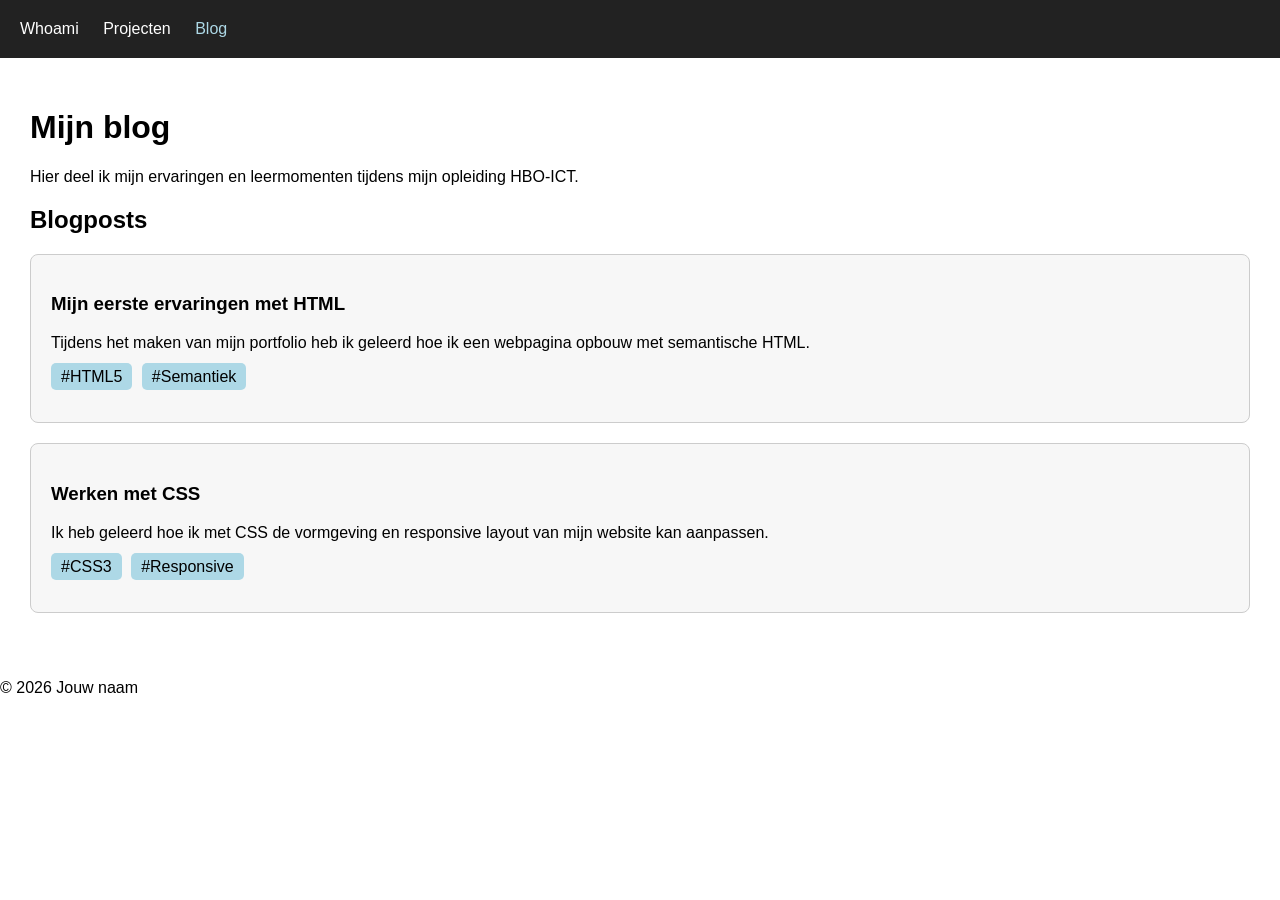
==== blog.html @ cefa5225 "Eerste versie portfolio website" ====
<!DOCTYPE html>
<html lang="en">
<head>
    <meta charset="UTF-8">
    <meta name="viewport" content="width=device-width, initial-scale=1.0">
    <title>Document</title>
    <meta name="description" content="Blog over mijn ervaringen en leermomenten tijdens de opleiding HBO-ICT.">
    <link rel="stylesheet" href="css/style.css">
</head>
<body>
    <header>
        <nav>
            <a href="index.html">Whoami</a>
            <a href="projecten.html">Projecten</a>
            <a class="active" href="blog.html">Blog</a>
        </nav>
    </header>

    <main>
        <h1>Mijn blog</h1>
       
     <p>Hier deel ik mijn ervaringen en leermomenten tijdens mijn opleiding HBO-ICT.</p>
    
     <section>
    <h2>Blogposts</h2>

    <article>
        <h3>Mijn eerste ervaringen met HTML</h3>
        <p>
            Tijdens het maken van mijn portfolio heb ik geleerd hoe ik een
            webpagina opbouw met semantische HTML.
        </p>

        <p class="tags">
            <span>#HTML5</span>
            <span>#Semantiek</span>
        </p>
    </article>

    <article>
        <h3>Werken met CSS</h3>
        <p>
            Ik heb geleerd hoe ik met CSS de vormgeving en responsive layout
            van mijn website kan aanpassen.
        </p>

        <p class="tags">
            <span>#CSS3</span>
            <span>#Responsive</span>
        </p>
    </article>
</section>

    </main>

    <footer>
        <p>&copy; 2026 Jouw naam</p>
    </footer>

</body>
</html>
---- css/style.css ----
body {
    margin: 0;
    font-family: Arial, sans-serif;
}

header {
    background-color: #222;
    padding: 20px;
}

nav a {
    color: white;
    text-decoration: none;
    margin-right: 20px;
}

nav a.active {
    color: lightblue;
}

main {
    padding: 30px;
}

article {
    border: 1px solid #ccc;
    padding: 20px;
    margin-bottom: 20px;
    border-radius: 8px;
    background-color: #f7f7f7;
}

.tags span {
    background-color: lightblue;
    padding: 5px 10px;
    border-radius: 5px;
    margin-right: 5px;
}

.intro {
    display: flex;
    align-items: center;
    gap: 30px;
}

.intro img {
    width: 200px;
    height: 200px;
    object-fit: cover;
    border-radius: 10px;
}

.button {
    display: inline-block;
    background-color: lightblue;
    color: #222;
    text-decoration: none;
    padding: 10px 15px;
    border-radius: 5px;
}


/* Mobiel */
@media (max-width: 480px) {

    main {
        padding: 15px;
    }

    header {
        padding: 15px;
    }

    nav a {
        margin-right: 10px;
    }

    .intro {
        flex-direction: column;
        align-items: flex-start;
    }

    .intro img {
        width: 150px;
        height: 150px;
    }
}
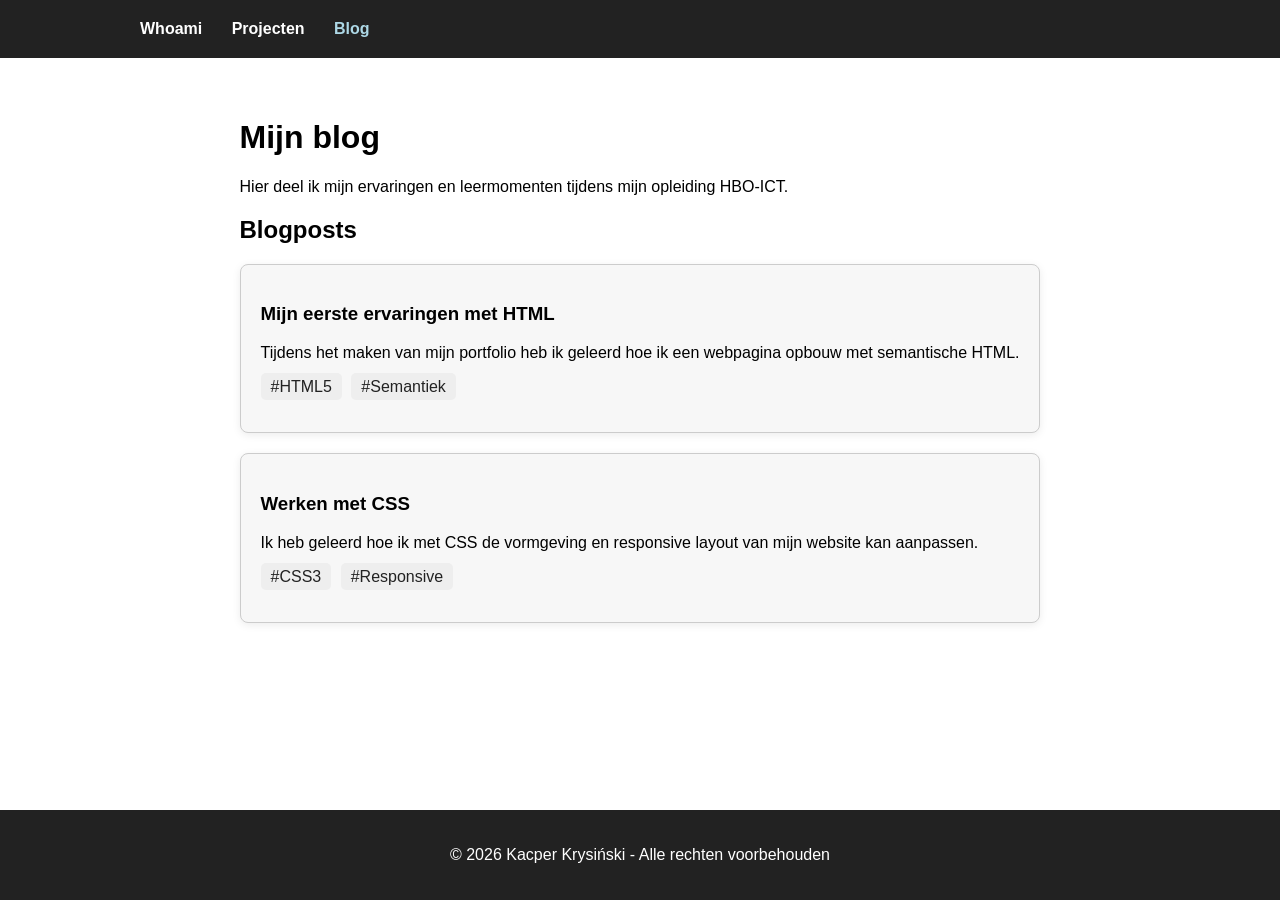
==== commit e2c2ab2f: "Vormgeving portfolio verbeterd" ====
--- a/blog.html
+++ b/blog.html
@@ -54,7 +54,7 @@
     </main>
 
     <footer>
-        <p>&copy; 2026 Jouw naam</p>
+        <p>&copy; 2026 Kacper Krysiński - Alle rechten voorbehouden</p>
     </footer>
 
 </body>
--- a/css/style.css
+++ b/css/style.css
@@ -1,17 +1,30 @@
 body {
     margin: 0;
     font-family: Arial, sans-serif;
+    min-height: 100vh;
+    display: flex;
+    flex-direction: column;
 }
 
 header {
     background-color: #222;
-    padding: 20px;
+    padding: 20px 30px;
+}
+
+nav {
+    max-width: 1000px;
+    margin: 0 auto;
 }
 
 nav a {
     color: white;
     text-decoration: none;
-    margin-right: 20px;
+    margin-right: 25px;
+    font-weight: 600;
+}
+
+nav a:hover {
+    color: lightblue;
 }
 
 nav a.active {
@@ -19,7 +32,10 @@
 }
 
 main {
-    padding: 30px;
+    max-width: 1000px;
+    margin: 0 auto;
+        padding: 40px 30px;
+        flex: 1;
 }
 
 article {
@@ -28,10 +44,12 @@
     margin-bottom: 20px;
     border-radius: 8px;
     background-color: #f7f7f7;
+    box-shadow: 0 2px 8px rgba(0, 0, 0, 0.08);
 }
 
 .tags span {
-    background-color: lightblue;
+    background-color: #eeeeee;
+    color: #222;
     padding: 5px 10px;
     border-radius: 5px;
     margin-right: 5px;
@@ -59,6 +77,22 @@
     border-radius: 5px;
 }
 
+.vaardigheden {
+    border: 1px solid #ccc;
+    padding: 20px;
+    margin-top: 30px;
+    border-radius: 8px;
+    background-color: #f7f7f7;
+    box-shadow: 0 2px 8px rgba(0, 0, 0, 0.08);
+}
+
+footer {
+    background-color: #222;
+    color: white;
+    text-align: center;
+    padding: 20px;
+    margin-top: 40px;
+}
 
 /* Mobiel */
 @media (max-width: 480px) {
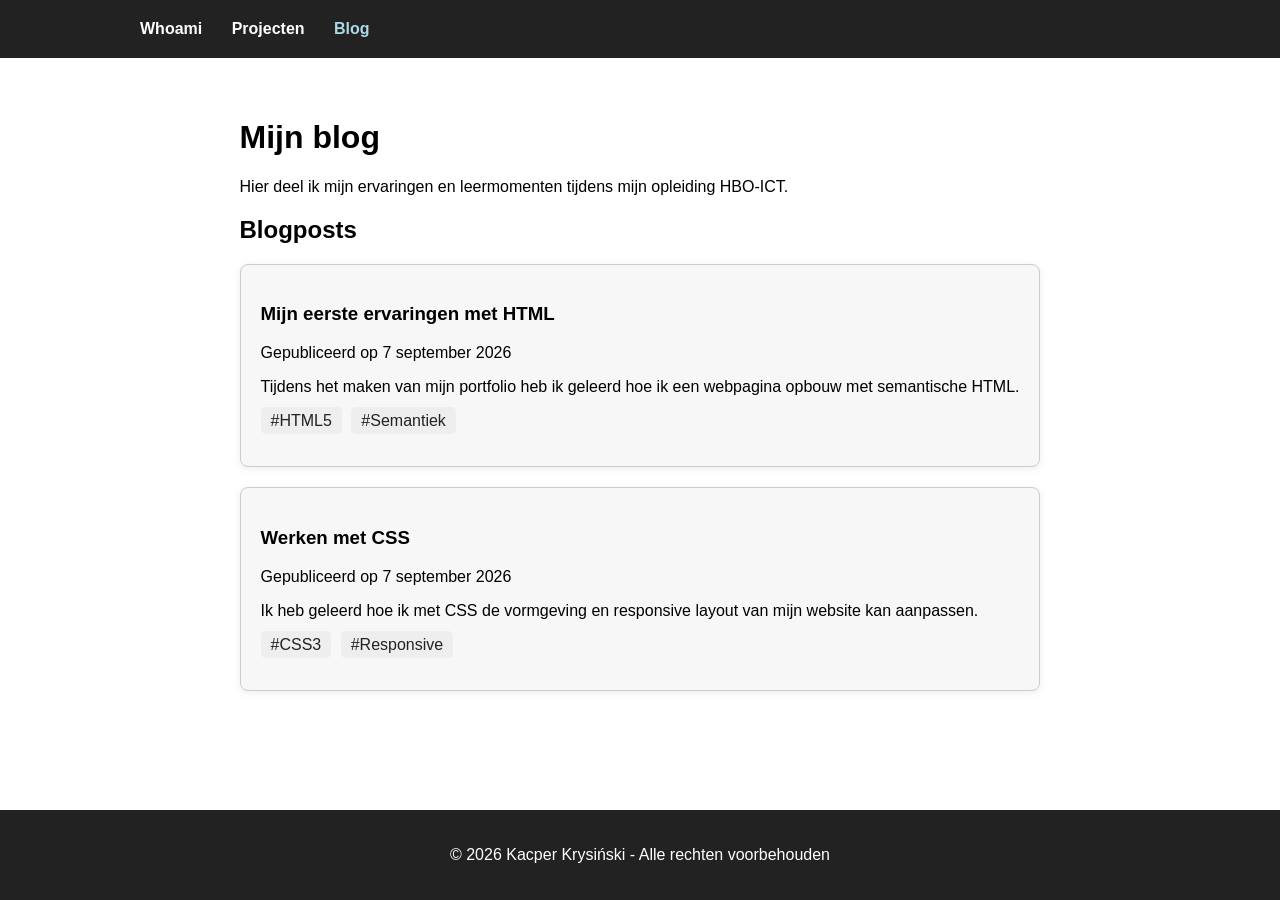
==== commit b76b385c: "index.html aangepast" ====
--- a/blog.html
+++ b/blog.html
@@ -26,6 +26,7 @@
 
     <article>
         <h3>Mijn eerste ervaringen met HTML</h3>
+         <p class="meta">Gepubliceerd op <time datetime="2026-09-07">7 september 2026</time></p>
         <p>
             Tijdens het maken van mijn portfolio heb ik geleerd hoe ik een
             webpagina opbouw met semantische HTML.
@@ -39,6 +40,7 @@
 
     <article>
         <h3>Werken met CSS</h3>
+         <p class="meta">Gepubliceerd op <time datetime="2026-09-07">7 september 2026</time></p>
         <p>
             Ik heb geleerd hoe ik met CSS de vormgeving en responsive layout
             van mijn website kan aanpassen.
--- a/css/style.css
+++ b/css/style.css
@@ -86,6 +86,15 @@
     box-shadow: 0 2px 8px rgba(0, 0, 0, 0.08);
 }
 
+.contact {
+    border: 1px solid #ccc;
+    padding: 20px;
+    margin-top: 30px;
+    border-radius: 8px;
+    background-color: #f7f7f7;
+    box-shadow: 0 2px 8px rgba(0, 0, 0, 0.08);
+}
+
 footer {
     background-color: #222;
     color: white;
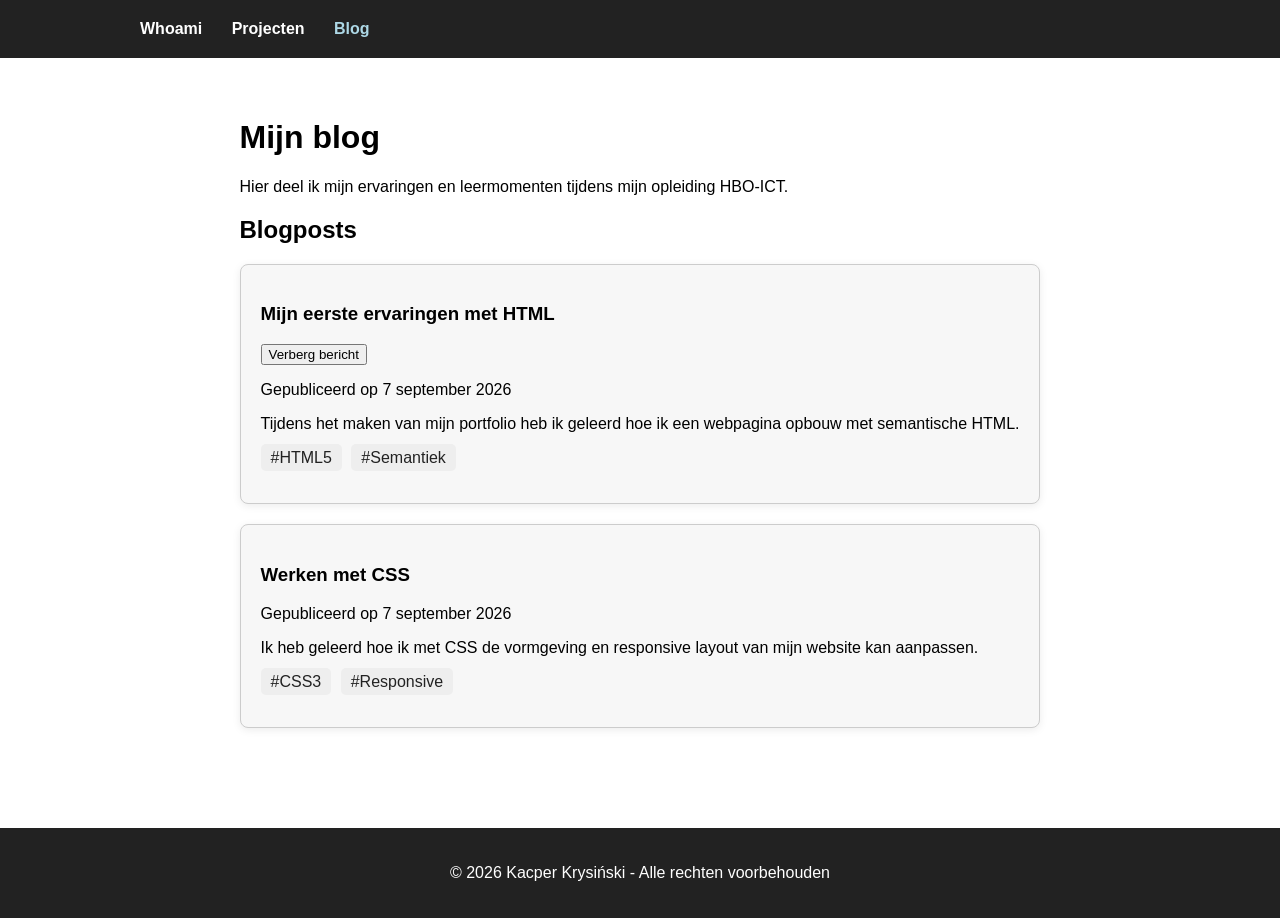
==== commit 4a7459ec: "opdracht 2" ====
--- a/blog.html
+++ b/blog.html
@@ -1,9 +1,9 @@
 <!DOCTYPE html>
-<html lang="en">
+<html lang="nl">
 <head>
     <meta charset="UTF-8">
     <meta name="viewport" content="width=device-width, initial-scale=1.0">
-    <title>Document</title>
+    <title>Portfolio - Blog</title>
     <meta name="description" content="Blog over mijn ervaringen en leermomenten tijdens de opleiding HBO-ICT.">
     <link rel="stylesheet" href="css/style.css">
 </head>
@@ -26,11 +26,14 @@
 
     <article>
         <h3>Mijn eerste ervaringen met HTML</h3>
+        <button type="button" id="eerste-blog-knop" aria-expanded="true">
+    Verberg bericht
+</button>
          <p class="meta">Gepubliceerd op <time datetime="2026-09-07">7 september 2026</time></p>
-        <p>
-            Tijdens het maken van mijn portfolio heb ik geleerd hoe ik een
-            webpagina opbouw met semantische HTML.
-        </p>
+        <p id="eerste-blog-tekst">
+    Tijdens het maken van mijn portfolio heb ik geleerd hoe ik een
+    webpagina opbouw met semantische HTML.
+</p>
 
         <p class="tags">
             <span>#HTML5</span>
@@ -58,6 +61,6 @@
     <footer>
         <p>&copy; 2026 Kacper Krysiński - Alle rechten voorbehouden</p>
     </footer>
-
+<script src="js/blog.js"></script>
 </body>
 </html>
--- a/css/style.css
+++ b/css/style.css
@@ -68,6 +68,13 @@
     border-radius: 10px;
 }
 
+.functieomschrijving {
+    color: #357f91;
+    font-size: 1.25rem;
+    font-weight: 600;
+    margin: 0.5rem 0 1rem;
+}
+
 .button {
     display: inline-block;
     background-color: lightblue;
